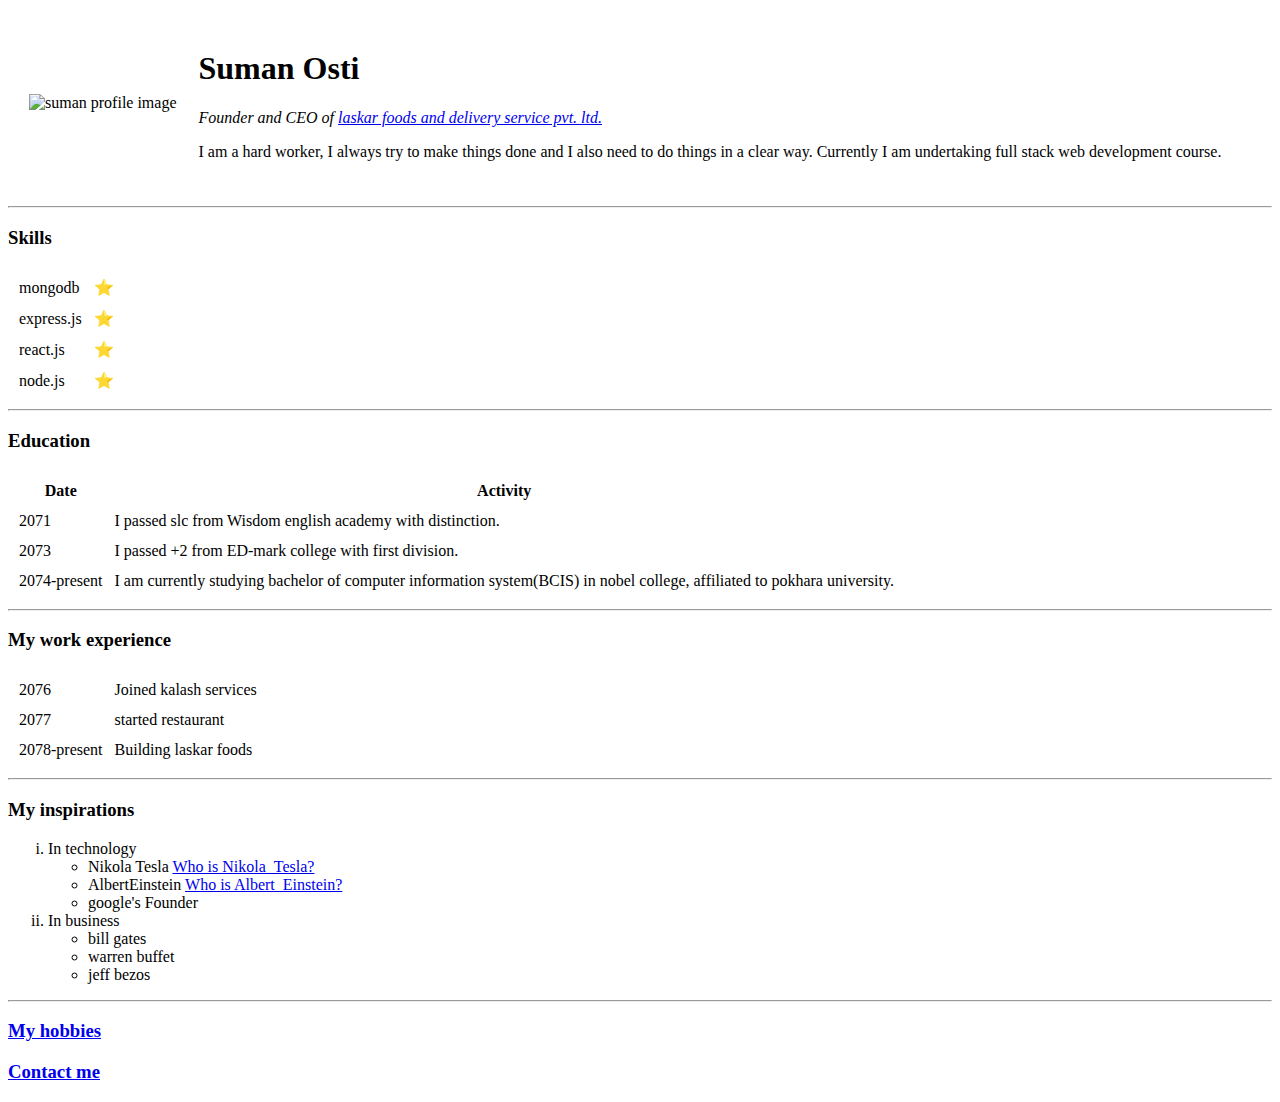
==== index.html @ a1ab81c5 "Add files via upload" ====
<!DOCTYPE html>
<html lang="en" dir="ltr">

<head>
  <meta charset="utf-8">
  <meta name="description" content="This is my personal site that displays my resume or commonly known as curriculum vitae">
  <title>🛠 Suman Osti</title>
</head>

<body>
  <table cellspacing="20">
    <tr>
      <td><img src="https://media-exp1.licdn.com/dms/image/C4D03AQHBKJQqBR746Q/profile-displayphoto-shrink_200_200/0/1617332440208?e=1655942400&v=beta&t=F3Jay2tmZrAsQ2tkVNaxtmrMdk3Bcn40szlXvona2ws" alt="suman profile image"></td>
      <td>
        <h1>Suman Osti</h1>
        <p><em>Founder and CEO of <a href="https://www.laskarfoods.com/"<strong>laskar foods and delivery service pvt. ltd.</strong></a></em></p>
        <p>I am a hard worker, I always try to make things done and I also need to do things in a clear way.
          Currently I am undertaking full stack web development course.</p>
      </td>
    </tr>
  </table>

  <hr>

  <h3>Skills</h3>

        <table cellspacing="10">
          <tr>
            <td>mongodb</td>
            <td>⭐</td>
          </tr>
          <tr>
            <td>express.js</td>
            <td>⭐</td>
          </tr>
          <tr>
            <td>react.js</td>
            <td>⭐</td>
          </tr>
          <tr>
            <td>node.js</td>
            <td>⭐</td>
          </tr>
        </table>
<hr>
  <h3>Education</h3>

    <table cellspacing="10">
      <thead>
        <th>Date</th>
        <th>Activity</th>
      </thead>

      <tr>
        <td>2071</td>
        <td>I passed slc from Wisdom english academy with distinction.</td>
      </tr>
      <tr>
        <td>2073</td>
        <td>I passed +2 from ED-mark college with first division.</td>
      </tr>
      <tr>
        <td>2074-present</td>
        <td>I am currently studying bachelor of computer information system(BCIS) in nobel college, affiliated to pokhara university.</td>
      </tr>

    </table>
    <hr>

  <h3>My work experience</h3>
  <table cellspacing="10">
    <tr>
      <td>2076</td>
      <td>Joined kalash services</td>
    </tr>
    <tr>
      <td>2077</td>
      <td>started restaurant</td>
    </tr>
    <tr>
      <td>2078-present</td>
      <td>Building laskar foods</td>
    </tr>
  </table>

    <hr>
      <h3>My inspirations</h3>
    <ol type="i">
        <li>In technology</li>
          <ul>
            <li>Nikola Tesla <a href="https://en.wikipedia.org/wiki/Nikola_Tesla">Who is Nikola_Tesla?</a></li>
            <li>AlbertEinstein <a href="https://en.wikipedia.org/wiki/Albert_Einstein">Who is Albert_Einstein?</a></li>
            <li>google's Founder</li>
          </ul>

        <li>In business</li>
          <ul>
            <li>bill gates</li>
            <li>warren buffet</li>
            <li>jeff bezos</li>
          </ul>
      </ol>
      <hr>
      <h3><a href="hobbies.html">My hobbies</h3>

      <h3><a href="contact.html">Contact me</a></h3>
</body>

</html>
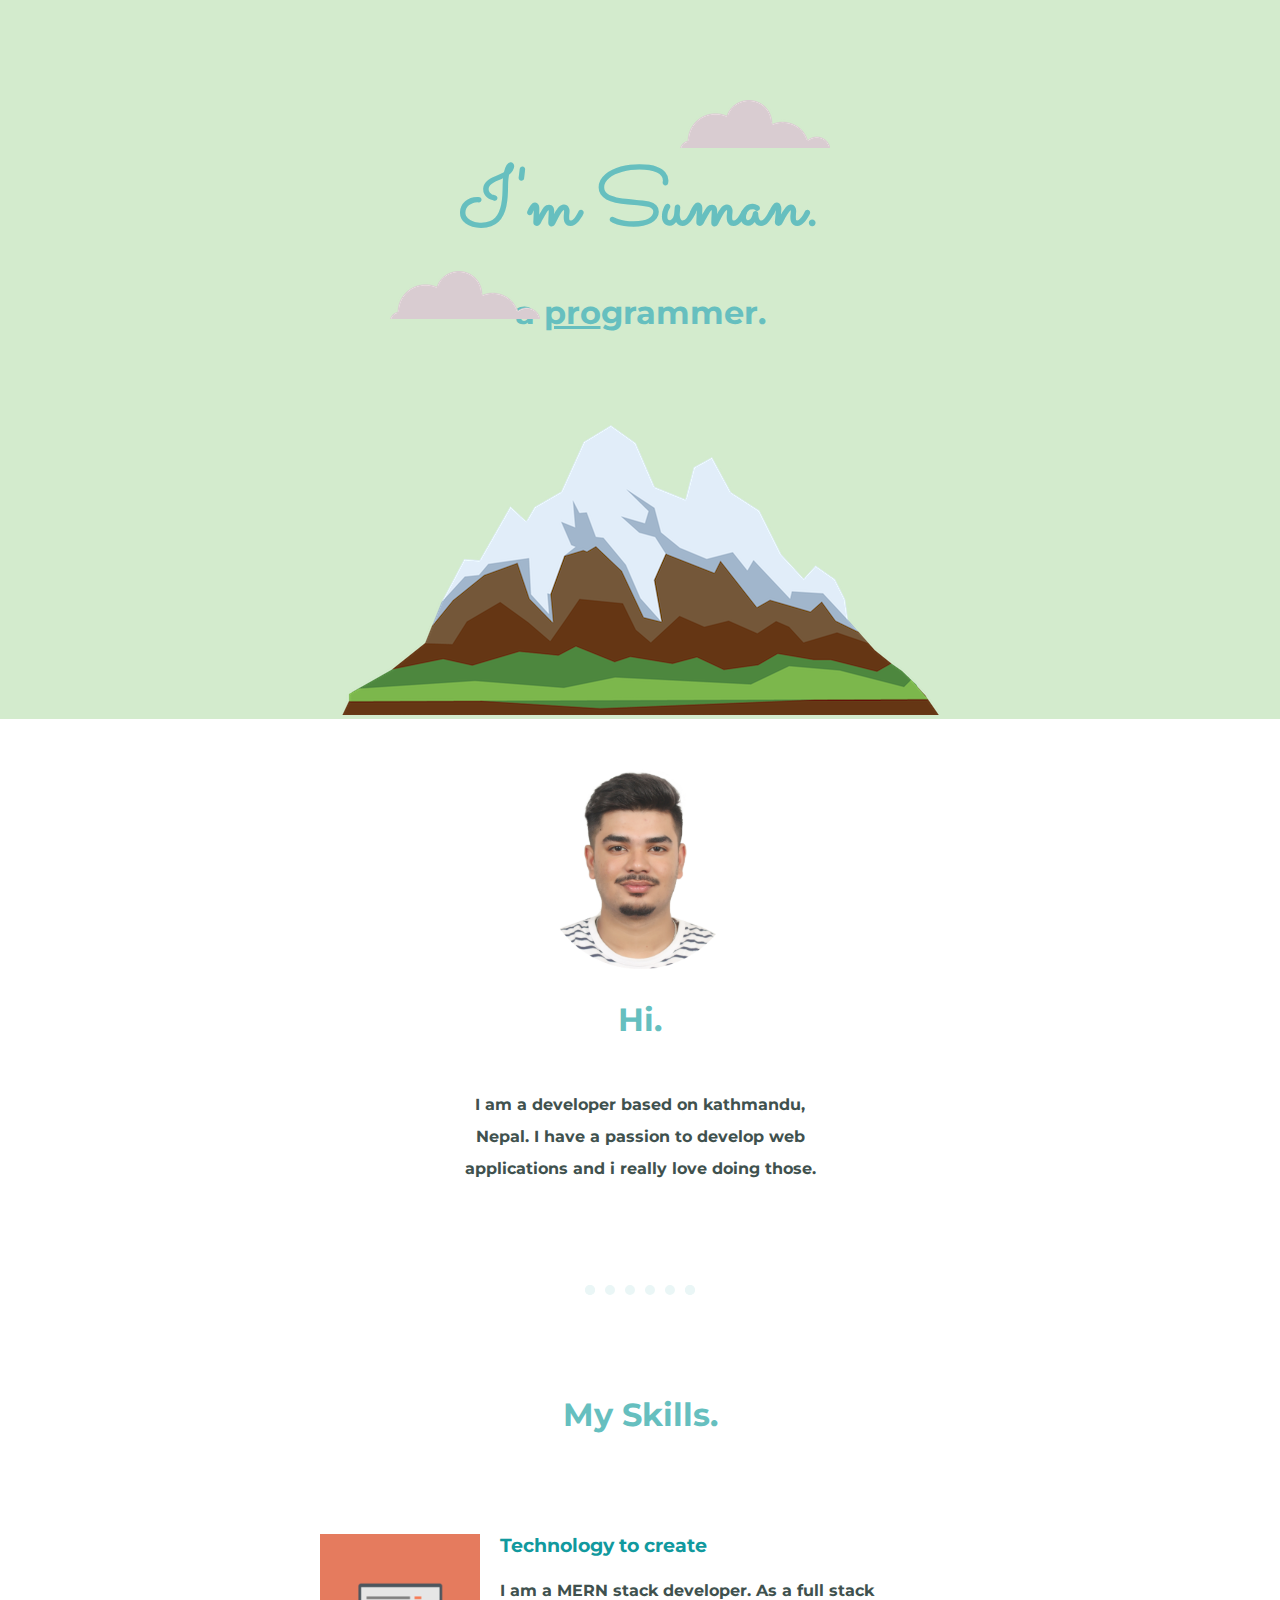
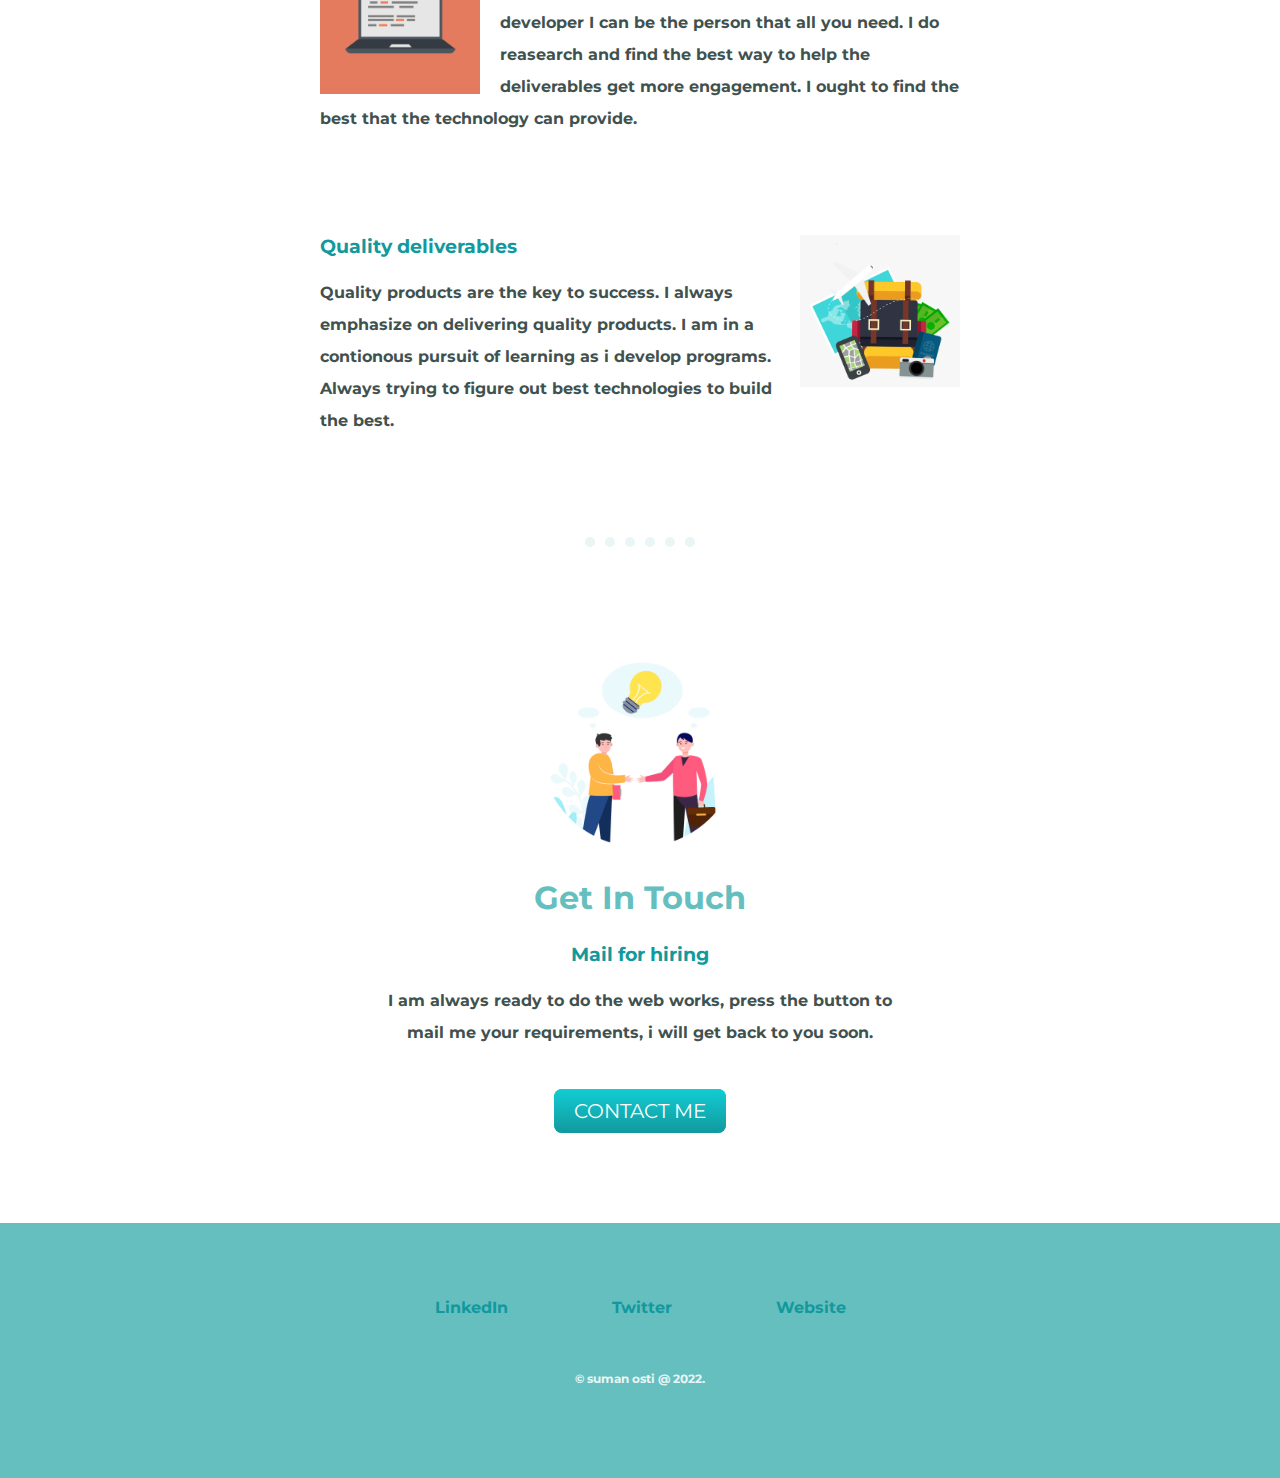
==== commit 6b280c31: "Add files via upload" ====
--- a/index.html
+++ b/index.html
@@ -1,109 +1,72 @@
 <!DOCTYPE html>
 <html lang="en" dir="ltr">
+  <head>
+    <meta charset="utf-8">
+    <title>Suman Osti</title>
+    <link rel="stylesheet" href="css/styles.css">
+    <link rel="preconnect" href="https://fonts.googleapis.com">
+    <link rel="preconnect" href="https://fonts.gstatic.com" crossorigin>
+    <link href="https://fonts.googleapis.com/css2?family=Sacramento&display=swap" rel="stylesheet">
+    <link rel="icon" href="suman.ico">
+    <link href="https://fonts.googleapis.com/css2?family=Montserrat:wght@100&family=Sacramento&display=swap" rel="stylesheet">
+    <link href="https://fonts.googleapis.com/css2?family=Montserrat:wght@300&display=swap" rel="stylesheet">
+  </head>
+  <body>
 
-<head>
-  <meta charset="utf-8">
-  <meta name="description" content="This is my personal site that displays my resume or commonly known as curriculum vitae">
-  <title>🛠 Suman Osti</title>
-</head>
+    <div class="top-container">
 
-<body>
-  <table cellspacing="20">
-    <tr>
-      <td><img src="https://media-exp1.licdn.com/dms/image/C4D03AQHBKJQqBR746Q/profile-displayphoto-shrink_200_200/0/1617332440208?e=1655942400&v=beta&t=F3Jay2tmZrAsQ2tkVNaxtmrMdk3Bcn40szlXvona2ws" alt="suman profile image"></td>
-      <td>
-        <h1>Suman Osti</h1>
-        <p><em>Founder and CEO of <a href="https://www.laskarfoods.com/"<strong>laskar foods and delivery service pvt. ltd.</strong></a></em></p>
-        <p>I am a hard worker, I always try to make things done and I also need to do things in a clear way.
-          Currently I am undertaking full stack web development course.</p>
-      </td>
-    </tr>
-  </table>
+      <img class="top-cloud" src="images/cloud.png" alt="cloud">
+      <h1>I'm Suman.</h1>
+      <h2>a <span class="pro">pro</span>grammer.</h2>
+      <img class="btm-cloud" src="images/cloud.png" alt="cloud">
+      <img src="images/mountain.png" alt="mountain">
 
-  <hr>
+    </div>
 
-  <h3>Skills</h3>
+    <div class="middle-container">
+      <div class="profile">
+        <img class="pp" src="images/suman.png" alt="suman's photo">
+        <h2 class="hi-text">Hi.</h2>
+        <p class="intro">I am a developer based on kathmandu, Nepal. I have a passion to develop web applications and i really love doing those.</p>
+      </div>
+      <hr>
 
-        <table cellspacing="10">
-          <tr>
-            <td>mongodb</td>
-            <td>⭐</td>
-          </tr>
-          <tr>
-            <td>express.js</td>
-            <td>⭐</td>
-          </tr>
-          <tr>
-            <td>react.js</td>
-            <td>⭐</td>
-          </tr>
-          <tr>
-            <td>node.js</td>
-            <td>⭐</td>
-          </tr>
-        </table>
-<hr>
-  <h3>Education</h3>
+      <div class="skills">
+        <h2>My Skills.</h2>
+        <div class="skill-row">
+          <img class="cimg" src="images/computer.png" alt="suman's archive">
+          <h3>Technology to create</h3>
+          <p>I am a MERN stack developer. As a full stack developer I can be the person that all you need.
+          I do reasearch and find the best way to help the deliverables get more engagement.
+          I ought to find the best that the technology can provide.</p>
+        </div>
 
-    <table cellspacing="10">
-      <thead>
-        <th>Date</th>
-        <th>Activity</th>
-      </thead>
+        <div class="skill-row">
+          <img class="travel" src="images/travel.png" alt="travel image">
+          <h3>Quality deliverables</h3>
+          <p>Quality products are the key to success. I always emphasize on delivering quality products.
+            I am in a contionous pursuit of learning as i develop programs.
+            Always trying to figure out best technologies to build the best.</p>
+        </div>
+      </div>
 
-      <tr>
-        <td>2071</td>
-        <td>I passed slc from Wisdom english academy with distinction.</td>
-      </tr>
-      <tr>
-        <td>2073</td>
-        <td>I passed +2 from ED-mark college with first division.</td>
-      </tr>
-      <tr>
-        <td>2074-present</td>
-        <td>I am currently studying bachelor of computer information system(BCIS) in nobel college, affiliated to pokhara university.</td>
-      </tr>
+      <hr>
+        <div class="contact-me">
+          <img class="img3" src="images/hand-shake.png" alt="handshake photo">
+          <h2>Get In Touch</h2>
+          <h3>Mail for hiring</h3>
+          <p class="bot-text">I am always ready to do the web works, press the button to mail me your requirements, i will get back to you soon.</p>
+          <a class="btn" href="mailto:suman.osti401@gmail.com">CONTACT ME</a>
+        </div>
+      </div>
 
-    </table>
-    <hr>
+      <div class="bottom-container">
+        <a class="footer-link" href="https://np.linkedin.com/in/suman-osti-811a8620a?original_referer=https%3A%2F%2Fwww.google.com%2F">LinkedIn</a>
+        <a class="footer-link" href="https://twitter.com/osti_suman?lang=en">Twitter</a>
+        <a class="footer-link" href="https://www.laskarfoods.com">Website</a>
+        <p class="copyright">© suman osti @ 2022.</p>
+      </div>
 
-  <h3>My work experience</h3>
-  <table cellspacing="10">
-    <tr>
-      <td>2076</td>
-      <td>Joined kalash services</td>
-    </tr>
-    <tr>
-      <td>2077</td>
-      <td>started restaurant</td>
-    </tr>
-    <tr>
-      <td>2078-present</td>
-      <td>Building laskar foods</td>
-    </tr>
-  </table>
-
-    <hr>
-      <h3>My inspirations</h3>
-    <ol type="i">
-        <li>In technology</li>
-          <ul>
-            <li>Nikola Tesla <a href="https://en.wikipedia.org/wiki/Nikola_Tesla">Who is Nikola_Tesla?</a></li>
-            <li>AlbertEinstein <a href="https://en.wikipedia.org/wiki/Albert_Einstein">Who is Albert_Einstein?</a></li>
-            <li>google's Founder</li>
-          </ul>
-
-        <li>In business</li>
-          <ul>
-            <li>bill gates</li>
-            <li>warren buffet</li>
-            <li>jeff bezos</li>
-          </ul>
-      </ol>
-      <hr>
-      <h3><a href="hobbies.html">My hobbies</h3>
-
-      <h3><a href="contact.html">Contact me</a></h3>
-</body>
-
+    </div>
+  </body>
 </html>
--- a/css/styles.css
+++ b/css/styles.css
@@ -0,0 +1,171 @@
+
+body{
+  margin: 0;
+  text-align: center;
+}
+
+h1{
+  color: #66BFBF;
+  font-family: 'Sacramento', cursive, sans-serif;
+  font-size: 80px;
+  margin: 50px auto 0 auto;
+}
+
+h2{
+  color: #66BFBF;
+  font-family: 'Montserrat', sans-serif;
+  font-size: 2rem;
+  font-weight: bold;
+}
+
+h3{
+  color: #11999E;
+  font-family: 'Montserrat', sans-serif;
+  font-weight: bold;
+}
+
+a{
+  color: #11999E;
+}
+
+a:hover{
+  color:white;
+}
+
+p{
+  color: #40514E;
+  font-family: 'Montserrat', sans-serif;
+  font-weight: bold;
+  line-height: 2;
+}
+
+hr{
+  border-style: none;
+  border: dotted 10px;
+  border-bottom: none;
+  color: #EAF6F6;
+  margin: 100px auto;
+  width: 7%;
+}
+
+
+.top-container{
+  background-color: #D3EBCD;
+  position: relative;
+  padding-top: 100px;
+}
+
+.pp{
+  height: 200px;
+  width: 200px;
+  margin-top: 50px;
+}
+
+.hi-text{
+  margin-bottom: 50px;
+}
+
+.pro{
+  text-decoration: underline;
+}
+
+.intro{
+  width: 30%;
+  margin : auto;
+}
+
+.top-cloud{
+  position: absolute;
+  top: 100px;
+  right: 450px;
+}
+
+.btm-cloud{
+  position: absolute;
+  bottom: 400px;
+  left: 390px;
+}
+
+
+.cimg{
+  width: 25%;
+  float: left;
+  margin-right: 20px;
+}
+
+.img3{
+  height: 200px;
+  width: 200px;
+}
+
+.travel{
+  width: 25%;
+  float: right;
+  margin-left: 20px;
+}
+
+
+.skill-row{
+  margin: 100px auto;
+  width: 50%;
+  text-align: left;
+}
+
+.bottom-container{
+  background-color: #66BFBF;
+  padding: 75px;
+  margin: 100px 0 0 0;
+}
+
+.contact-me{
+  width: 40%;
+  margin: 50px auto 50px;
+}
+
+.footer-link{
+  color: #11999E;
+  padding: 50px ;
+  text-align: center;
+  font-family: 'Montserrat', sans-serif;
+  text-decoration: none;
+  font-weight: bold;
+}
+
+.copyright{
+  color: #EAF6F6;
+  margin-top: 50px;
+  text-align: center;
+  font-size: 0.75rem;
+}
+
+.bot-text{
+  margin-bottom: 50px;
+}
+
+
+.btn {
+  background: #11cdd4;
+  background-image: -webkit-linear-gradient(top, #11cdd4, #11999e);
+  background-image: -moz-linear-gradient(top, #11cdd4, #11999e);
+  background-image: -ms-linear-gradient(top, #11cdd4, #11999e);
+  background-image: -o-linear-gradient(top, #11cdd4, #11999e);
+  background-image: linear-gradient(to bottom, #11cdd4, #11999e);
+  -webkit-border-radius: 8;
+  -moz-border-radius: 8;
+  border-radius: 8px;
+  font-family: 'Montserrat', sans-serif;
+  color: white;
+  font-size: 20px;
+  padding: 10px 20px 10px 20px;
+  text-decoration: none;
+}
+
+.btn:hover {
+  background: #30e3cb;
+  background-image: -webkit-linear-gradient(top, #30e3cb, #2bc4ad);
+  background-image: -moz-linear-gradient(top, #30e3cb, #2bc4ad);
+  background-image: -ms-linear-gradient(top, #30e3cb, #2bc4ad);
+  background-image: -o-linear-gradient(top, #30e3cb, #2bc4ad);
+  background-image: linear-gradient(to bottom, #30e3cb, #2bc4ad);
+  text-decoration: none;
+}
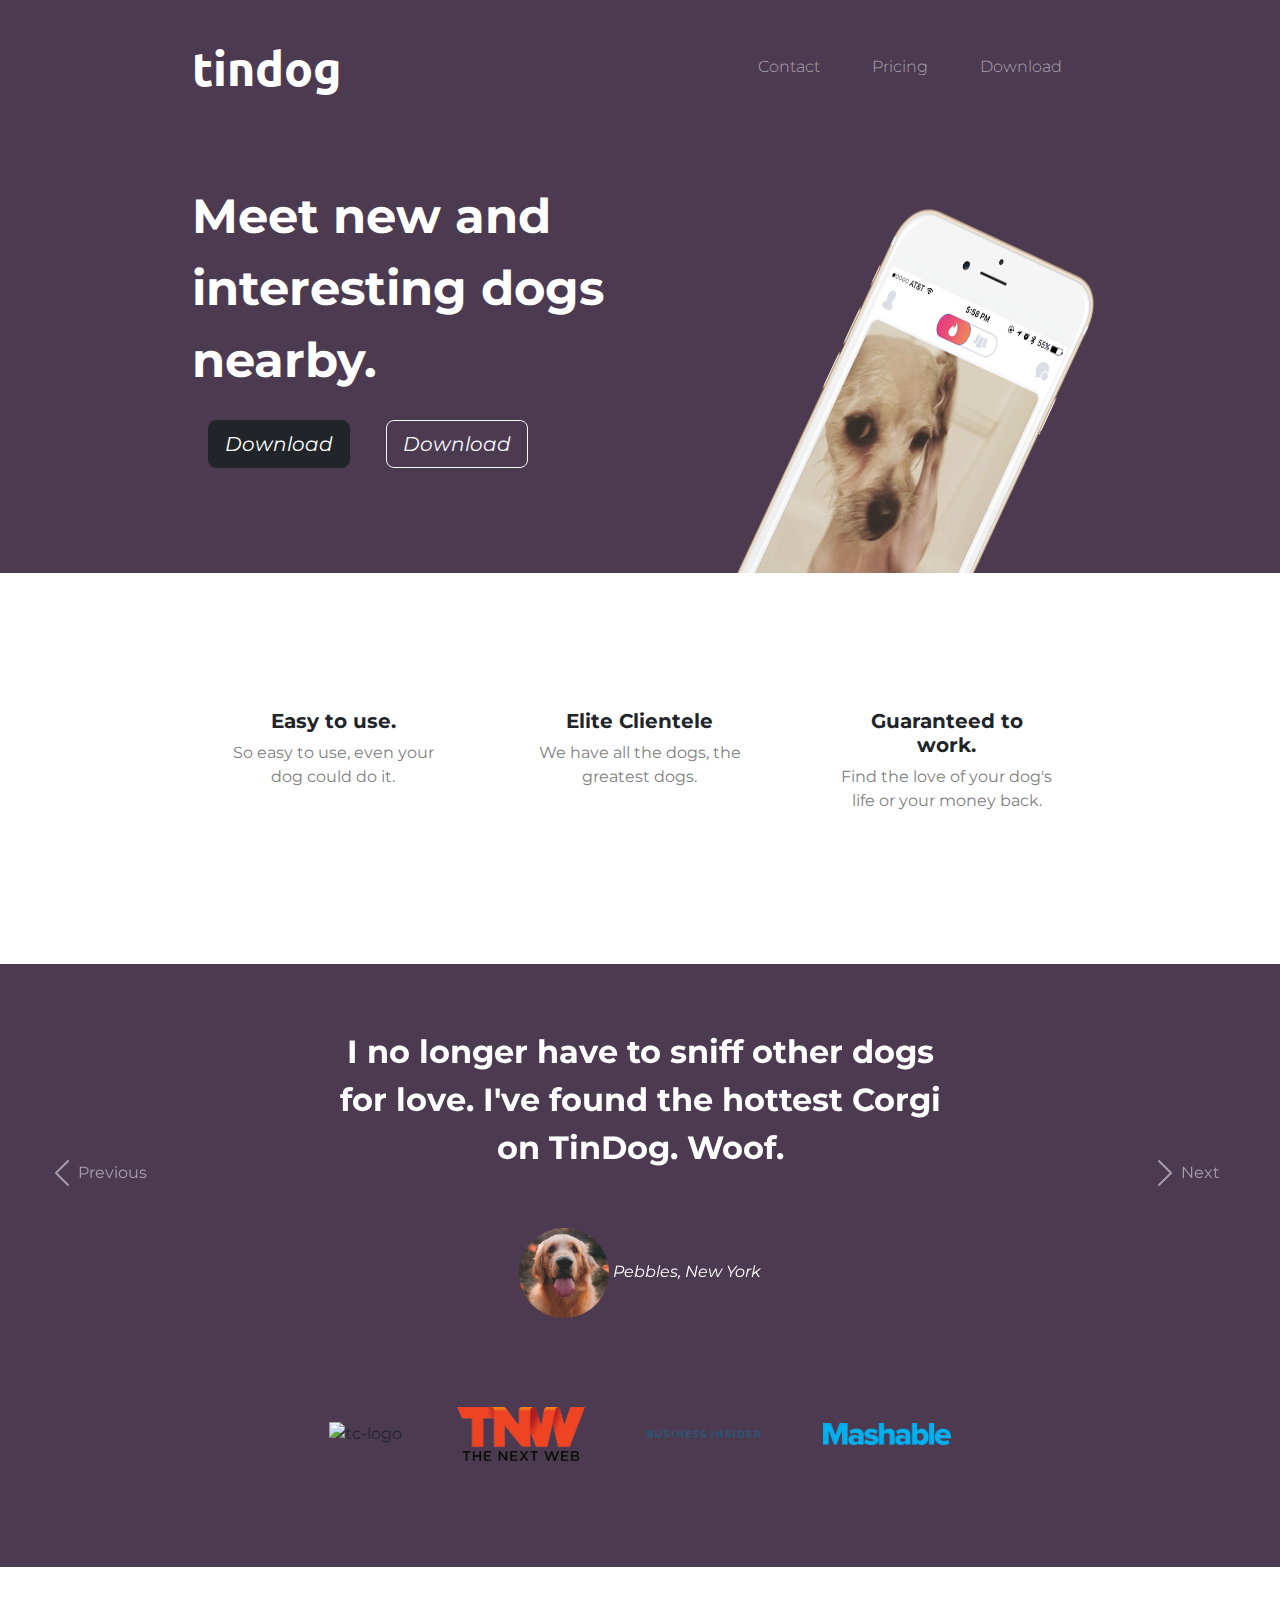
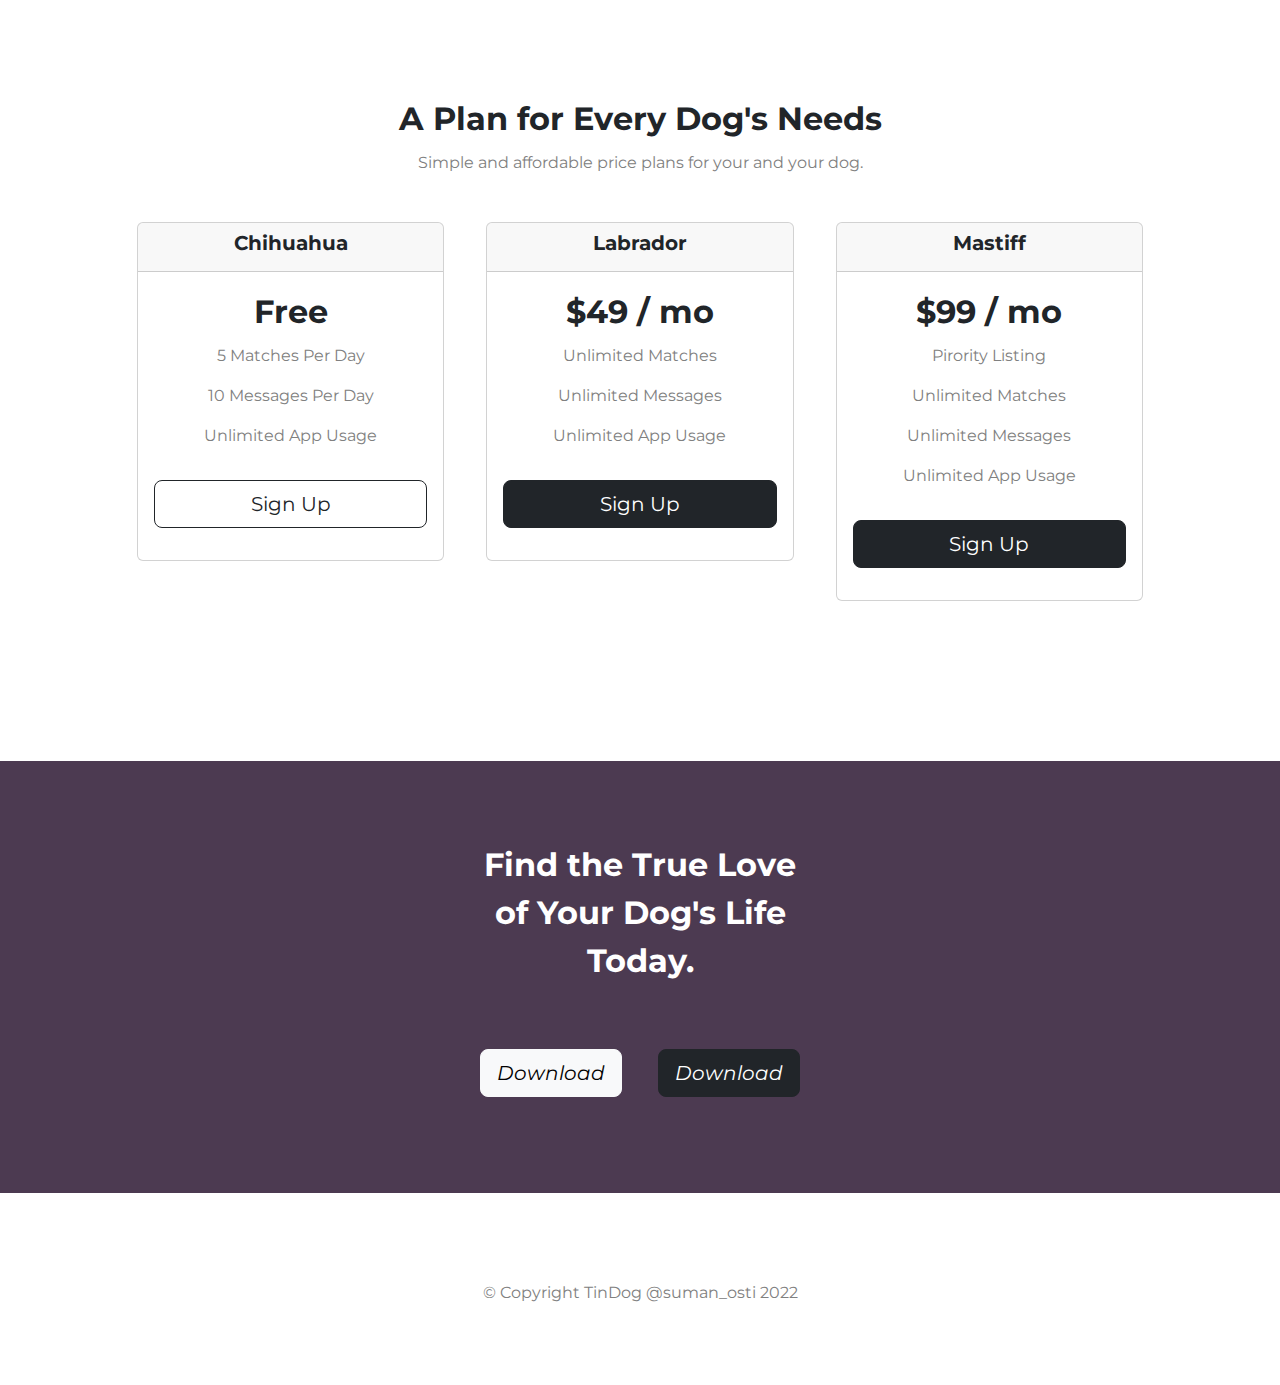
==== commit a1082f80: "Add files via upload" ====
--- a/index.html
+++ b/index.html
@@ -1,72 +1,246 @@
-<!DOCTYPE html>
-<html lang="en" dir="ltr">
-  <head>
-    <meta charset="utf-8">
-    <title>Suman Osti</title>
-    <link rel="stylesheet" href="css/styles.css">
-    <link rel="preconnect" href="https://fonts.googleapis.com">
-    <link rel="preconnect" href="https://fonts.gstatic.com" crossorigin>
-    <link href="https://fonts.googleapis.com/css2?family=Sacramento&display=swap" rel="stylesheet">
-    <link rel="icon" href="suman.ico">
-    <link href="https://fonts.googleapis.com/css2?family=Montserrat:wght@100&family=Sacramento&display=swap" rel="stylesheet">
-    <link href="https://fonts.googleapis.com/css2?family=Montserrat:wght@300&display=swap" rel="stylesheet">
-  </head>
-  <body>
-
-    <div class="top-container">
-
-      <img class="top-cloud" src="images/cloud.png" alt="cloud">
-      <h1>I'm Suman.</h1>
-      <h2>a <span class="pro">pro</span>grammer.</h2>
-      <img class="btm-cloud" src="images/cloud.png" alt="cloud">
-      <img src="images/mountain.png" alt="mountain">
-
-    </div>
-
-    <div class="middle-container">
-      <div class="profile">
-        <img class="pp" src="images/suman.png" alt="suman's photo">
-        <h2 class="hi-text">Hi.</h2>
-        <p class="intro">I am a developer based on kathmandu, Nepal. I have a passion to develop web applications and i really love doing those.</p>
-      </div>
-      <hr>
-
-      <div class="skills">
-        <h2>My Skills.</h2>
-        <div class="skill-row">
-          <img class="cimg" src="images/computer.png" alt="suman's archive">
-          <h3>Technology to create</h3>
-          <p>I am a MERN stack developer. As a full stack developer I can be the person that all you need.
-          I do reasearch and find the best way to help the deliverables get more engagement.
-          I ought to find the best that the technology can provide.</p>
-        </div>
-
-        <div class="skill-row">
-          <img class="travel" src="images/travel.png" alt="travel image">
-          <h3>Quality deliverables</h3>
-          <p>Quality products are the key to success. I always emphasize on delivering quality products.
-            I am in a contionous pursuit of learning as i develop programs.
-            Always trying to figure out best technologies to build the best.</p>
-        </div>
-      </div>
-
-      <hr>
-        <div class="contact-me">
-          <img class="img3" src="images/hand-shake.png" alt="handshake photo">
-          <h2>Get In Touch</h2>
-          <h3>Mail for hiring</h3>
-          <p class="bot-text">I am always ready to do the web works, press the button to mail me your requirements, i will get back to you soon.</p>
-          <a class="btn" href="mailto:suman.osti401@gmail.com">CONTACT ME</a>
-        </div>
-      </div>
-
-      <div class="bottom-container">
-        <a class="footer-link" href="https://np.linkedin.com/in/suman-osti-811a8620a?original_referer=https%3A%2F%2Fwww.google.com%2F">LinkedIn</a>
-        <a class="footer-link" href="https://twitter.com/osti_suman?lang=en">Twitter</a>
-        <a class="footer-link" href="https://www.laskarfoods.com">Website</a>
-        <p class="copyright">© suman osti @ 2022.</p>
-      </div>
-
-    </div>
-  </body>
-</html>
+<!DOCTYPE html>
+<html>
+
+<head>
+  <meta charset="utf-8">
+  <meta name="viewport" content="width=device-width, initial-scale=1">
+  <title>TinDog</title>
+
+
+
+  <!--bootstrap style sheet link-->
+  <link rel="stylesheet" href="https://cdn.jsdelivr.net/npm/bootstrap@5.2.0-beta1/dist/css/bootstrap.min.css">
+  <!--my style sheet-->
+  <link rel="stylesheet" href="css/styles.css">
+
+  <!--google fonts-->
+  <link rel="preconnect" href="https://fonts.googleapis.com">
+  <link rel="preconnect" href="https://fonts.gstatic.com" crossorigin>
+  <link href="https://fonts.googleapis.com/css2?family=Montserrat:wght@900&family=Ubuntu:wght@300&display=swap" rel="stylesheet">
+  <link href="https://fonts.googleapis.com/css2?family=Montserrat:wght@300&display=swap" rel="stylesheet">
+  <!-- font awesome kit -->
+  <script src="https://kit.fontawesome.com/d7003f7c9a.js" crossorigin="anonymous"></script>
+
+   <!--bootstrap javascript-->
+  <script src="https://cdn.jsdelivr.net/npm/bootstrap@5.2.0-beta1/dist/js/bootstrap.bundle.min.js"></script>
+
+</head>
+
+<body>
+
+  <section id="title">
+
+    <div class="container-fluid">
+
+      <!-- Nav Bar -->
+
+      <nav class="navbar navbar-expand-lg navbar-dark navbar-edited">
+
+          <a href="#" class="navbar-brand">tindog</a>
+          <button class="navbar-toggler" type="button" data-bs-toggle="collapse" data-bs-target="#navbarSupportedContent" aria-controls="navbarSupportedContent" aria-expanded="false" aria-label="Toggle navigation">
+            <span class="navbar-toggler-icon"></span>
+          </button>
+          <div class="collapse navbar-collapse" id="navbarSupportedContent">
+              <ul class="navbar-nav ms-auto">
+                  <li class="navbar-item">
+                      <a class="nav-link" href="#footer">Contact</a>
+                  </li>
+                  <li class="navbar-item">
+                      <a class="nav-link" href="#pricing">Pricing</a>
+                  </li>
+                  <li class="navbar-item">
+                      <a class="nav-link" href="#cta">Download</a>
+                  </li>
+              </ul>
+            </div>
+          </nav>
+        
+
+
+
+    <!-- Title -->
+
+
+      <div class="row">
+        <div class="col-lg-6">
+          <h1>Meet new and interesting dogs nearby.</h1>
+          <!-- here custom class has been added as btn-download to little customize the buttons -->
+          <button type="button" class="btn btn-dark btn-lg btn-download" ><i class="fa-brands fa-apple"> Download</i></button>
+          <button type="button" class="btn btn-outline-light btn-lg btn-download"><i class="fa-brands fa-google-play"> Download</i></button>
+        </div>
+
+        <div class="col-lg-6">
+          <img src="images/iphone6.png" alt="iphone-mockup" class="phone-img">
+        </div>
+      </div>
+    </div>
+  </section>
+
+
+  <!-- Features -->
+
+  <section id="features">
+
+    <div class="row">
+      <div class="feature-box col-lg-4 col-md-12">
+        <i class="f-icon fa-solid fa-circle-check fa-4x"></i>
+        <h3>Easy to use.</h3>
+        <p>So easy to use, even your dog could do it.</p>
+      </div>
+
+      <div class="feature-box col-lg-4 col-md-12">
+        <i class="f-icon fa-solid fa-bullseye fa-4x"></i>
+        <h3>Elite Clientele</h3>
+        <p>We have all the dogs, the greatest dogs.</p>
+      </div>
+
+      <div class="feature-box col-lg-4 col-md-12">
+        <i class="f-icon fa-solid fa-heart fa-4x"></i>
+        <h3>Guaranteed to work.</h3>
+        <p>Find the love of your dog's life or your money back.</p>
+      </div>
+
+    </div>
+  </section>
+
+
+  <!-- Testimonials -->
+
+  <section id="testimonials">
+
+    <div id="testimonial-carousel" class="carousel slide" data-bs-ride="false">
+      <div class="carousel-inner">
+          <div class="carousel-item active">
+            <h2 class="testimonial-text">I no longer have to sniff other dogs for love. I've found the hottest Corgi on TinDog. Woof.</h2>
+            <img class="testimonial-img" src="images/dog-img.jpg" alt="dog-profile">
+            <em>Pebbles, New York</em>
+          </div>
+
+          <div class="carousel-item">
+            <h2 class="testimonial-text">My dog used to be so lonely, but with TinDog's help, they've found the love of their life. I think.</h2>
+            <img class="testimonial-img" src="images/lady-img.jpg" alt="lady-profile">
+            <em>Beverly, Illinois</em>
+          </div>
+
+          <button data-bs-target="#testimonial-carousel" class="carousel-control-prev" type="button" data-bs-slide="prev">
+            <span class="carousel-control-prev-icon" aria-hidden="true"></span>
+            <span class="sr-only">Previous</span>
+          </button>
+
+          <button data-bs-target="#testimonial-carousel" class="carousel-control-next" type="button" data-bs-slide="next">
+            <span class="carousel-control-next-icon" aria-hidden="true"></span>
+            <span class="sr-only">Next</span>
+          </a>
+
+      </div>
+    </div>
+
+
+
+  </section>
+
+
+  <!-- Press -->
+
+  <section id="press">
+    <img class="press-logo"src="images/techcrunch.png" alt="tc-logo">
+    <img class="press-logo"src="images/tnw.png" alt="tnw-logo">
+    <img class="press-logo"src="images/bizinsider.png" alt="biz-insider-logo">
+    <img class="press-logo"src="images/mashable.png" alt="mashable-logo">
+
+  </section>
+
+
+  <!-- Pricing -->
+
+  <section id="pricing">
+
+    <h2>A Plan for Every Dog's Needs</h2>
+    <p>Simple and affordable price plans for your and your dog.</p>
+
+    <div class="row">
+
+      <div class="pricing-col col-md-4">
+        <div class="card">
+          <div class="card-header">
+            <h3>Chihuahua</h3>
+          </div>
+
+          <div class="card-body">
+            <h2>Free</h2>
+            <p>5 Matches Per Day</p>
+            <p>10 Messages Per Day</p>
+            <p>Unlimited App Usage</p>
+            <button type="button" class="btn card-btn col-12 btn-lg btn-outline-dark">Sign Up</button>
+          </div>
+        </div>
+      </div>
+
+      <div class="pricing-col col-md-4">
+        <div class="card">
+          <div class="card-header">
+            <h3>Labrador</h3>
+          </div>
+
+          <div class="card-body">
+            <h2>$49 / mo</h2>
+            <p>Unlimited Matches</p>
+            <p>Unlimited Messages</p>
+            <p>Unlimited App Usage</p>
+            <button type="button" class="btn card-btn col-12 btn-lg btn-dark">Sign Up</button>
+          </div>
+        </div>
+
+      </div>
+
+      <div class="pricing-col col-lg-4 col-md-12">
+        <div class="card">
+            <div class="card-header">
+              <h3>Mastiff</h3>
+            </div>
+
+            <div class="card-body">
+              <h2>$99 / mo</h2>
+              <p>Pirority Listing</p>
+              <p>Unlimited Matches</p>
+              <p>Unlimited Messages</p>
+              <p>Unlimited App Usage</p>
+              <button type="button" class="btn card-btn col-12 btn-lg btn-dark">Sign Up</button>
+            </div>
+          </div>
+
+        </div>
+      </div>
+    </div>
+
+  </section>
+
+
+  <!-- Call to Action -->
+
+  <section id="cta">
+
+    <h3 class="cta-text">Find the True Love of Your Dog's Life Today.</h3>
+    <button type="button" class="btn btn-lg btn-light"><i class="fa-brands fa-apple"> Download</i></button>
+    <button type="button" class="btn btn-lg btn-dark"><i class="fa-brands fa-google-play"> Download</i></button>
+
+  </section>
+
+
+  <!-- Footer -->
+
+  <footer id="footer">
+
+        <a href="https://www.facebook.com/suman.osti.3" target="_blank"><i class="social-icons fa-brands fa-facebook-f"></i></a>
+        <a href="https://twitter.com/osti_suman?lang=en" target="_blank"><i class="social-icons fa-brands fa-twitter"></i></a>
+        <a href="https://www.instagram.com/exploring_spirituality/?hl=en" target="_blank"><i class="social-icons fa-brands fa-instagram"></i></a>
+        <a href="mailto:suman.osti401@gmail.com"><i class="social-icons fa-solid fa-envelope"></i></a>
+
+        <p>© Copyright TinDog @suman_osti 2022</p>
+
+  </footer>
+
+
+</body>
+
+</html>
--- a/css/styles.css
+++ b/css/styles.css
@@ -1,171 +1,203 @@
+
+
 
 body{
-  margin: 0;
-  text-align: center;
+  font-family: "Montserrat", sans-serif;
+}
+
+/* title texts */
+
+h1, h2, h3{
+  font-family: "Montserrat", sans-serif;
+  font-weight: bold;
 }
 
 h1{
-  color: #66BFBF;
-  font-family: 'Sacramento', cursive, sans-serif;
-  font-size: 80px;
-  margin: 50px auto 0 auto;
-}
+  font-size: 3rem;
+  line-height: 1.5;
+}
+
+/* testimonial text */
 
 h2{
-  color: #66BFBF;
-  font-family: 'Montserrat', sans-serif;
+  line-height: 1.5;
+}
+
+
+h3{
+  font-size: 1.25rem;
+}
+
+p{
+  color: grey;
+}
+
+/* title part */
+#title{
+  background-color: #4C3A51;
+  color: #fff;
+}
+
+/* container part */
+.container-fluid{
+  padding: 2% 15% 7%;
+}
+
+/* navigation bar */
+.navbar-brand{
+  font-size: 3rem;
+  font-family: "Ubuntu";
+  font-weight: bold;
+}
+
+.navbar-item{
+  padding: 0 18px;
+}
+
+.nav-link{
+  font-weight: 300;
+}
+
+.navbar-edited{
+  padding:0 0 4.5rem;
+}
+
+/*download buttons */
+.btn-download{
+  margin:3rem 1rem 0;
+}
+
+
+
+/* title img styling */
+.phone-img{
+  margin-top: 2rem;
+  transform: rotate(25deg);
+  height: 70%;
+  width: 17%;
+  position: absolute;
+  right: 23%;
+}
+
+/* done position: absolute;because to stack features section on top of the image, what this will
+                    do is that it will take out photo from the html flow.    */
+
+/* features section */
+#features{
+  background-color: white;
+  padding: 7% 15%;            /* haven't used z-index numbers to stack these because while one is absolute and other is */
+  position: relative;                     /*     relative they automatically go on top of eachothers. */
+}
+
+.feature-box{
+  text-align: center;
+  padding: 5%;
+}
+
+.f-icon{
+  color: #ef8172;
+  margin-bottom: 1rem;
+}
+
+.f-icon:hover{
+  color: #ff4c68;
+}
+
+#testimonials{
+  background-color: #4C3A51;
+  color: #fff;
+  text-align: center;
+}
+
+/* carousel used to display testimonial */
+.carousel-item{
+  padding: 5% 15%;
+}
+
+.testimonial-img{
+  border-radius: 100%;
+  height: 10%;
+  width: 10%;
+}
+
+.testimonial-text{
+  font-family: "Montserrat",sans-serif;
+  font-weight: bold;
+  line-height: 3rem;
+  width: 70%;
+  margin: auto;
+  margin-bottom: 3.5rem;
+}
+
+#press{
+  background-color: #4C3A51;
+  padding-bottom: 5rem;
+  text-align: center;
+}
+
+.press-logo{
+  width: 10%;
+  margin: 2%;
+}
+
+#pricing{
+  margin: 10% 10%;
+  text-align: center;
+}
+
+.pricing-col{
+  padding: 3% 2%;
+}
+
+.card-btn{
+  position: relative;
+  right: 1rem;
+}
+
+#cta{
+  background-color: #4C3A51;
+  text-align: center;
+  padding: 5rem;
+}
+
+/* cta section */
+
+.cta-text{
+  color: #fff;
+  width: 30%;
+  margin: auto auto 3rem;
+  line-height: 1.5;
   font-size: 2rem;
-  font-weight: bold;
-}
-
-h3{
-  color: #11999E;
-  font-family: 'Montserrat', sans-serif;
-  font-weight: bold;
-}
-
-a{
-  color: #11999E;
-}
-
-a:hover{
-  color:white;
-}
-
-p{
-  color: #40514E;
-  font-family: 'Montserrat', sans-serif;
-  font-weight: bold;
-  line-height: 2;
-}
-
-hr{
-  border-style: none;
-  border: dotted 10px;
-  border-bottom: none;
-  color: #EAF6F6;
-  margin: 100px auto;
-  width: 7%;
-}
-
-
-.top-container{
-  background-color: #D3EBCD;
-  position: relative;
-  padding-top: 100px;
-}
-
-.pp{
-  height: 200px;
-  width: 200px;
-  margin-top: 50px;
-}
-
-.hi-text{
-  margin-bottom: 50px;
-}
-
-.pro{
-  text-decoration: underline;
-}
-
-.intro{
-  width: 30%;
-  margin : auto;
-}
-
-.top-cloud{
-  position: absolute;
-  top: 100px;
-  right: 450px;
-}
-
-.btm-cloud{
-  position: absolute;
-  bottom: 400px;
-  left: 390px;
-}
-
-
-.cimg{
-  width: 25%;
-  float: left;
-  margin-right: 20px;
-}
-
-.img3{
-  height: 200px;
-  width: 200px;
-}
-
-.travel{
-  width: 25%;
-  float: right;
-  margin-left: 20px;
-}
-
-
-.skill-row{
-  margin: 100px auto;
-  width: 50%;
-  text-align: left;
-}
-
-.bottom-container{
-  background-color: #66BFBF;
-  padding: 75px;
-  margin: 100px 0 0 0;
-}
-
-.contact-me{
-  width: 40%;
-  margin: 50px auto 50px;
-}
-
-.footer-link{
-  color: #11999E;
-  padding: 50px ;
-  text-align: center;
-  font-family: 'Montserrat', sans-serif;
-  text-decoration: none;
-  font-weight: bold;
-}
-
-.copyright{
-  color: #EAF6F6;
-  margin-top: 50px;
-  text-align: center;
-  font-size: 0.75rem;
-}
-
-.bot-text{
-  margin-bottom: 50px;
-}
-
-
-.btn {
-  background: #11cdd4;
-  background-image: -webkit-linear-gradient(top, #11cdd4, #11999e);
-  background-image: -moz-linear-gradient(top, #11cdd4, #11999e);
-  background-image: -ms-linear-gradient(top, #11cdd4, #11999e);
-  background-image: -o-linear-gradient(top, #11cdd4, #11999e);
-  background-image: linear-gradient(to bottom, #11cdd4, #11999e);
-  -webkit-border-radius: 8;
-  -moz-border-radius: 8;
-  border-radius: 8px;
-  font-family: 'Montserrat', sans-serif;
-  color: white;
-  font-size: 20px;
-  padding: 10px 20px 10px 20px;
-  text-decoration: none;
-}
-
-.btn:hover {
-  background: #30e3cb;
-  background-image: -webkit-linear-gradient(top, #30e3cb, #2bc4ad);
-  background-image: -moz-linear-gradient(top, #30e3cb, #2bc4ad);
-  background-image: -ms-linear-gradient(top, #30e3cb, #2bc4ad);
-  background-image: -o-linear-gradient(top, #30e3cb, #2bc4ad);
-  background-image: linear-gradient(to bottom, #30e3cb, #2bc4ad);
-  text-decoration: none;
-}
+}
+
+
+.btn{
+  margin: 1rem;
+}
+
+/* footer section */
+
+#footer{
+  padding: 5% 10%;
+  text-align: center;
+}
+.social-icons{
+  margin: 2% 1%;
+}
+
+@media screen and (max-width:1110px) {
+  .phone-img{
+    position: static;
+    transform: rotate(0);
+    height: auto;
+    width: auto;
+  }
+
+  #title{
+    text-align: center;
+  }
+
+  .cta-text{
+    width: 70%;
+  }
+}
